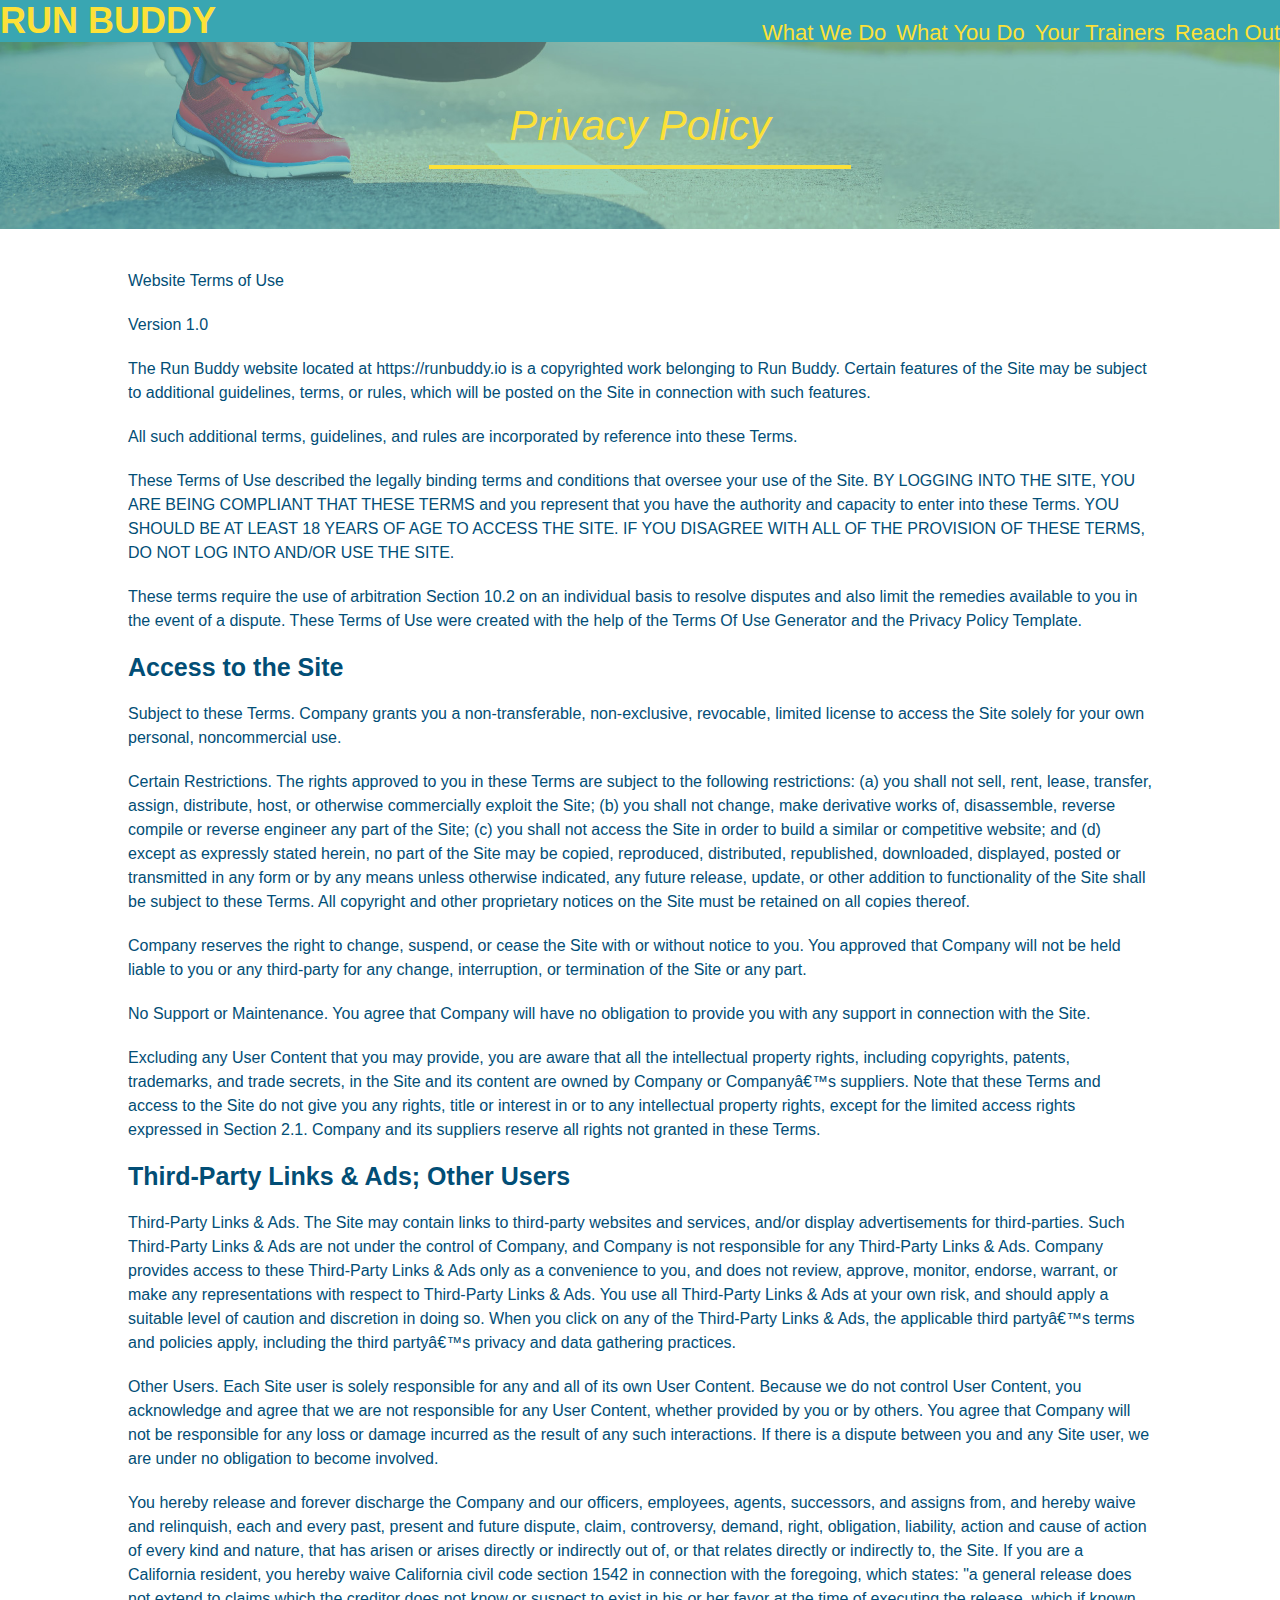
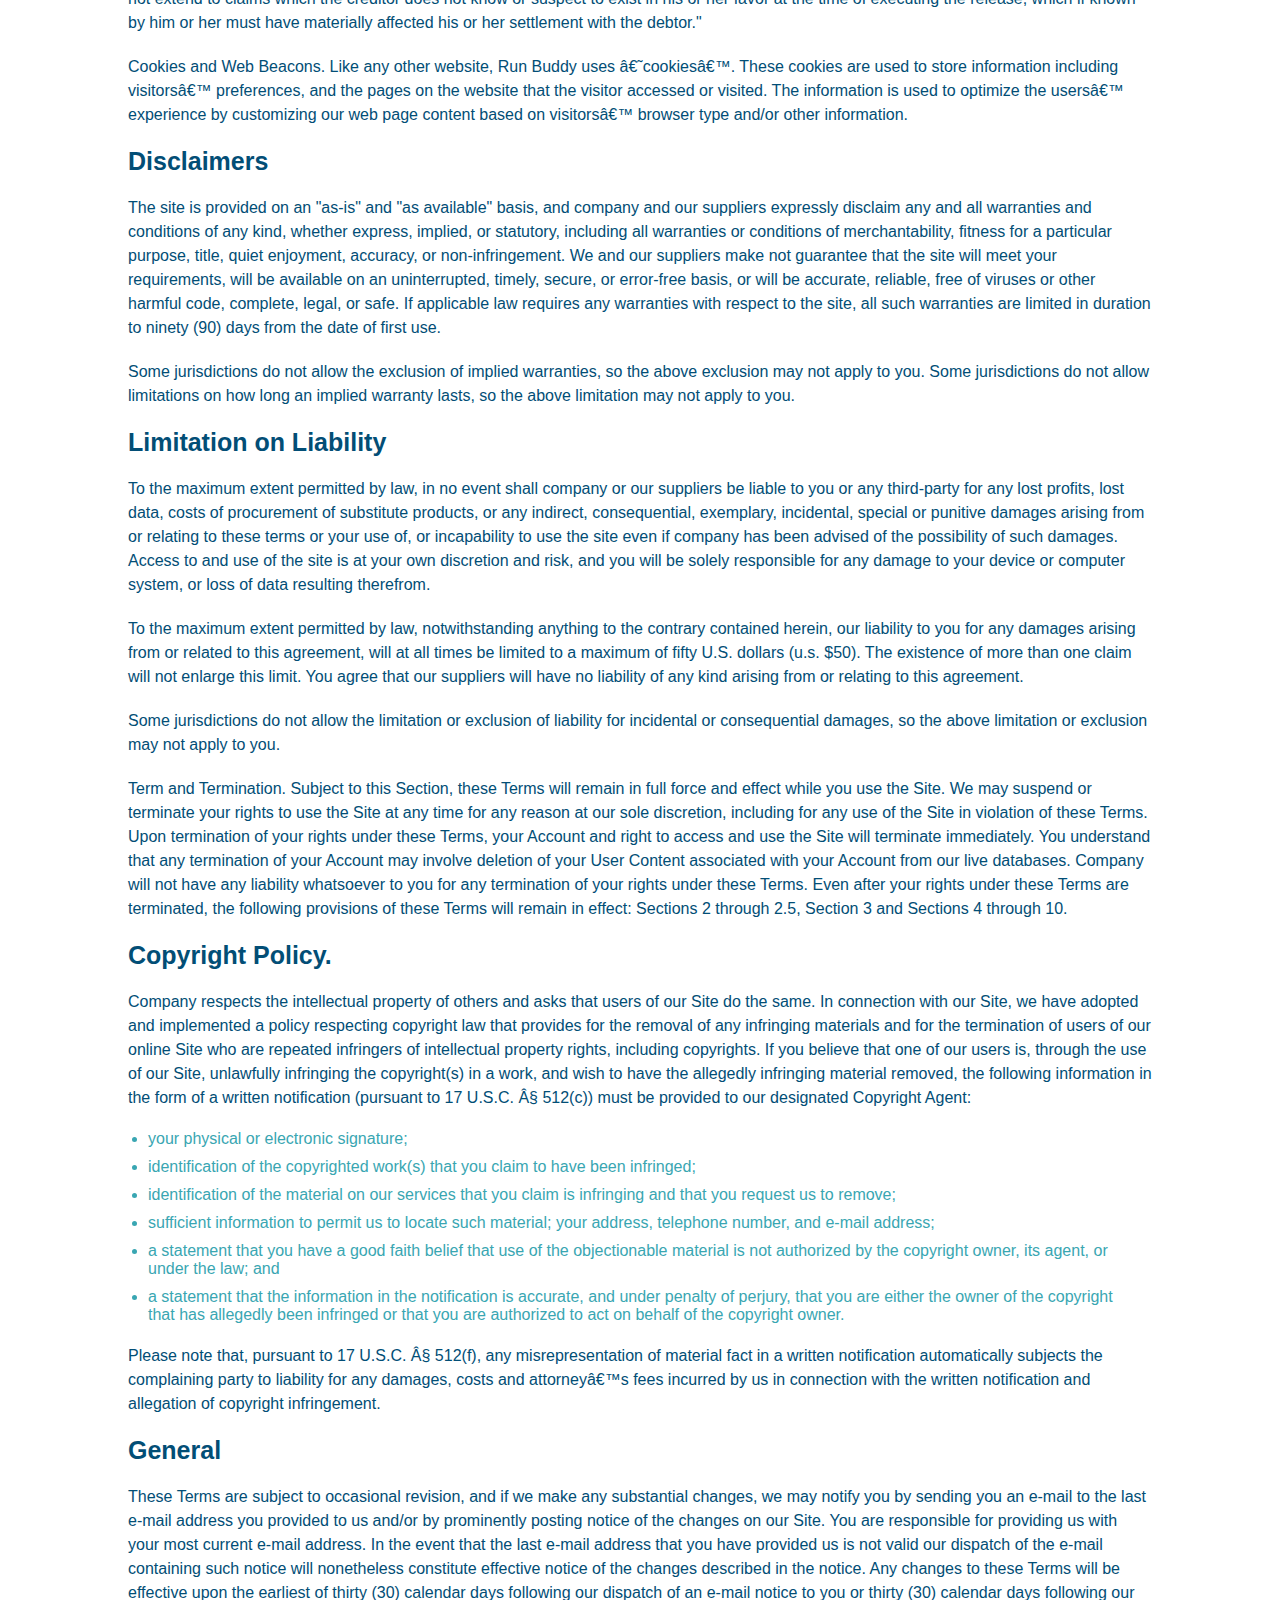
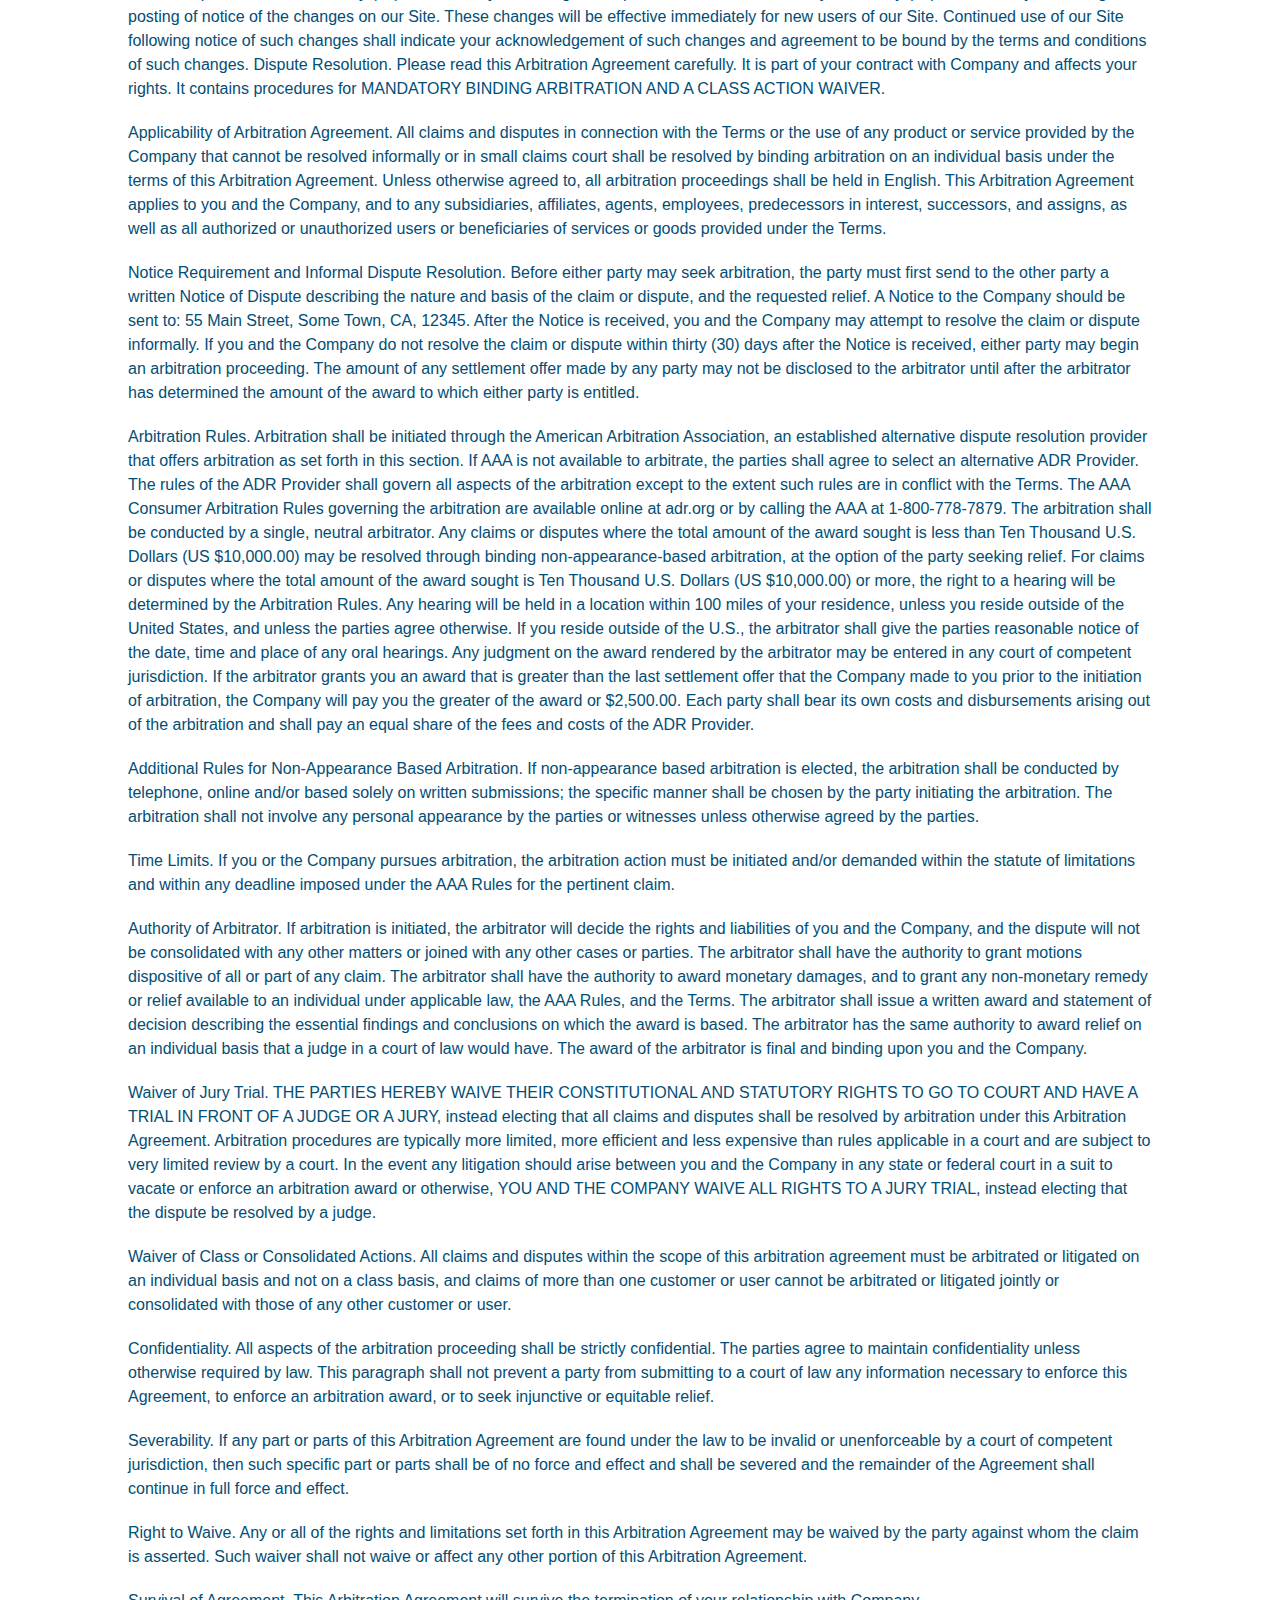
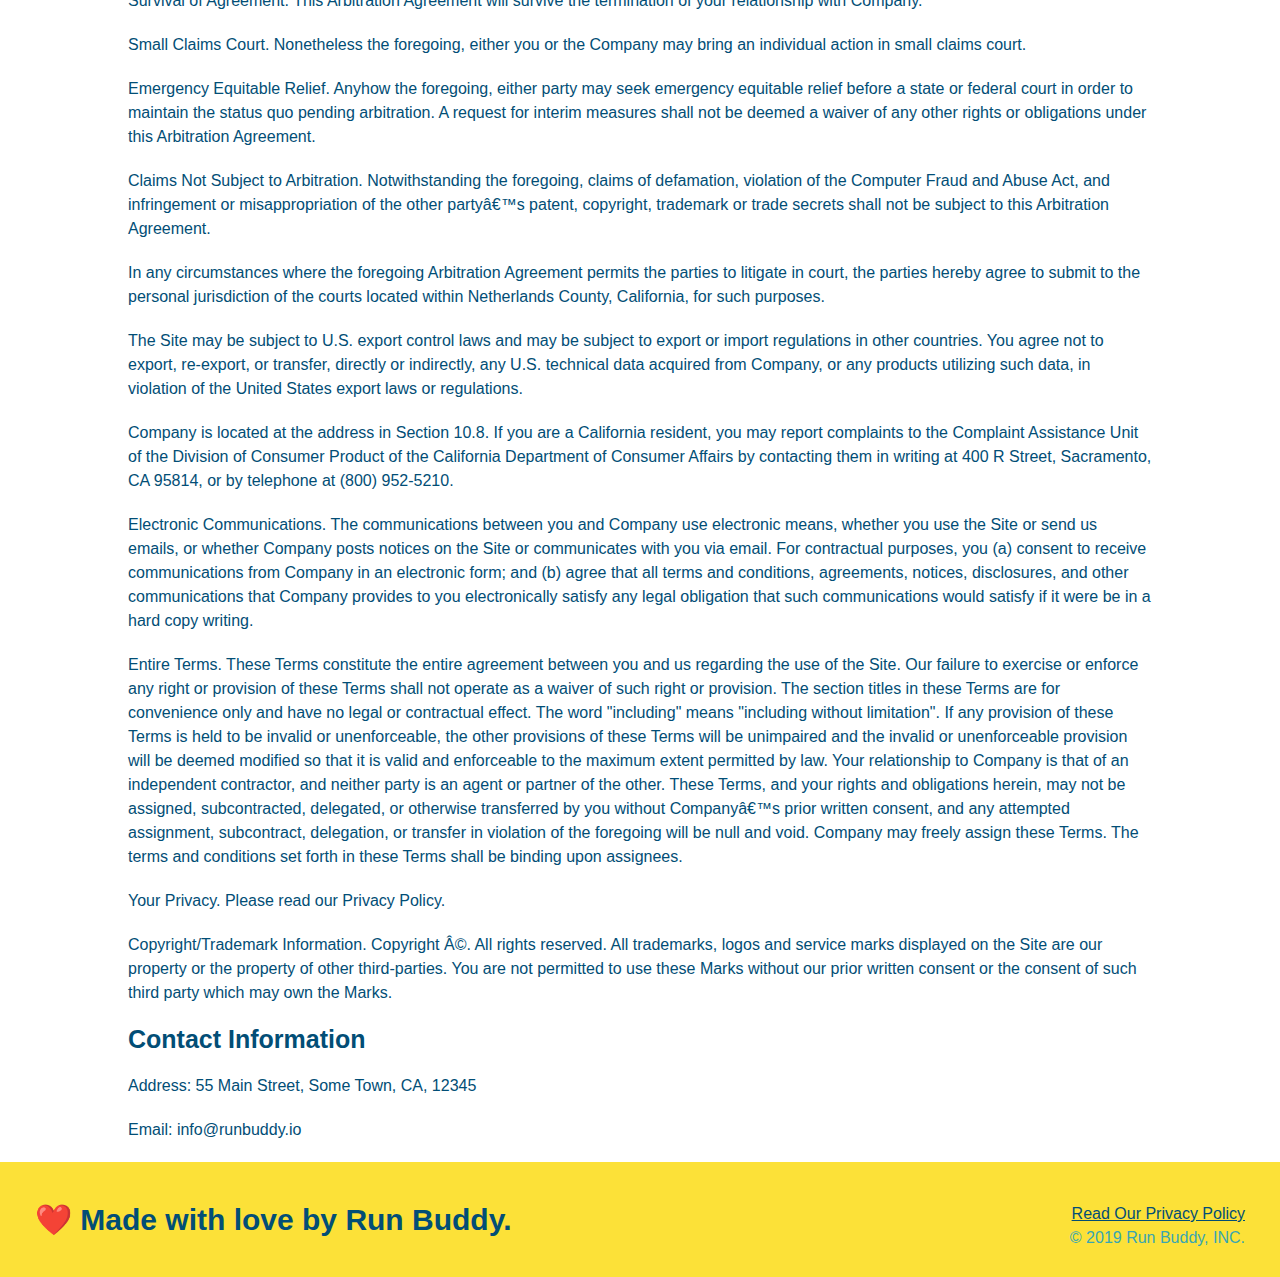
==== privacy-policy.html @ 4a55d243 "privacy policy" ====
<!DOCTYPE html>
<html lang="en">
<head>
    <meta charset="UTF-8">
    <link rel="stylesheet" href="./assets/css/style.css">

    <link rel="stylesheet" href="./assets/css/secondary-styles.css">
    <title>Privacy Policy - Run Buddy</title>
</head>
<body>
     <!-- navigation -->
    <header>
        <h1>
          <a href="/">RUN BUDDY</a>      
        <nav>
          <!-- Unordered list element -->
          <ul>
            <!-- List item element -->
            <li>
              <!-- Anchor element -->
              <a href="./index.html#what-we-do">What We Do</a>
            </li>
            <li>
              <a href="./index.html#what-you-do">What You Do</a>
            </li>
            <li>
              <a href="./index.html#your-trainers">Your Trainers</a>
            </li>
            <li>
              <a href="./index.html#reach-out">Reach Out</a>
            </li>
          </ul>
        </nav>
      </header>
      <section class="hero">
        <h2 class="page-title">
            Privacy Policy
        </h2>
      </section>
      <article class="secondary-content">
          
      <p>
        Website Terms of Use
      </p>

      <p>
        Version 1.0
      </p>

      <p>
        The Run Buddy website located at https://runbuddy.io is a copyrighted work belonging to Run Buddy. Certain
        features of the Site may be subject to additional guidelines, terms, or rules, which will be posted on the Site
        in connection with such features.
      </p>

      <p>
        All such additional terms, guidelines, and rules are incorporated by reference into these Terms.
      </p>

      <p>
        These Terms of Use described the legally binding terms and conditions that oversee your use of the Site. BY
        LOGGING INTO THE SITE, YOU ARE BEING COMPLIANT THAT THESE TERMS and you represent that you have the authority
        and capacity to enter into these Terms. YOU SHOULD BE AT LEAST 18 YEARS OF AGE TO ACCESS THE SITE. IF YOU
        DISAGREE WITH ALL OF THE PROVISION OF THESE TERMS, DO NOT LOG INTO AND/OR USE THE SITE.
      </p>

      <p>
        These terms require the use of arbitration Section 10.2 on an individual basis to resolve disputes and also
        limit the remedies available to you in the event of a dispute. These Terms of Use were created with the help of
        the Terms Of Use Generator and the Privacy Policy Template.
      </p>

      <h3>
        Access to the Site
      </h3>

      <p>
        Subject to these Terms. Company grants you a non-transferable, non-exclusive, revocable, limited license to
        access the Site solely for your own personal, noncommercial use.
      </p>

      <p>
        Certain Restrictions. The rights approved to you in these Terms are subject to the following restrictions: (a)
        you shall not sell, rent, lease, transfer, assign, distribute, host, or otherwise commercially exploit the Site;
        (b) you shall not change, make derivative works of, disassemble, reverse compile or reverse engineer any part of
        the Site; (c) you shall not access the Site in order to build a similar or competitive website; and (d) except
        as expressly stated herein, no part of the Site may be copied, reproduced, distributed, republished, downloaded,
        displayed, posted or transmitted in any form or by any means unless otherwise indicated, any future release,
        update, or other addition to functionality of the Site shall be subject to these Terms. All copyright and other
        proprietary notices on the Site must be retained on all copies thereof.
      </p>

      <p>
        Company reserves the right to change, suspend, or cease the Site with or without notice to you. You approved
        that Company will not be held liable to you or any third-party for any change, interruption, or termination of
        the Site or any part.
      </p>

      <p>
        No Support or Maintenance. You agree that Company will have no obligation to provide you with any support in
        connection with the Site.
      </p>

      <p>
        Excluding any User Content that you may provide, you are aware that all the intellectual property rights,
        including copyrights, patents, trademarks, and trade secrets, in the Site and its content are owned by Company
        or Companyâ€™s suppliers. Note that these Terms and access to the Site do not give you any rights, title or
        interest in or to any intellectual property rights, except for the limited access rights expressed in Section
        2.1. Company and its suppliers reserve all rights not granted in these Terms.
      </p>

      <h3>
        Third-Party Links & Ads; Other Users
      </h3>

      <p>
        Third-Party Links & Ads. The Site may contain links to third-party websites and services, and/or display
        advertisements for third-parties. Such Third-Party Links & Ads are not under the control of Company, and Company
        is not responsible for any Third-Party Links & Ads. Company provides access to these Third-Party Links & Ads
        only as a convenience to you, and does not review, approve, monitor, endorse, warrant, or make any
        representations with respect to Third-Party Links & Ads. You use all Third-Party Links & Ads at your own risk,
        and should apply a suitable level of caution and discretion in doing so. When you click on any of the
        Third-Party Links & Ads, the applicable third partyâ€™s terms and policies apply, including the third partyâ€™s
        privacy and data gathering practices.
      </p>

      <p>
        Other Users. Each Site user is solely responsible for any and all of its own User Content. Because we do not
        control User Content, you acknowledge and agree that we are not responsible for any User Content, whether
        provided by you or by others. You agree that Company will not be responsible for any loss or damage incurred as
        the result of any such interactions. If there is a dispute between you and any Site user, we are under no
        obligation to become involved.
      </p>

      <p>
        You hereby release and forever discharge the Company and our officers, employees, agents, successors, and
        assigns from, and hereby waive and relinquish, each and every past, present and future dispute, claim,
        controversy, demand, right, obligation, liability, action and cause of action of every kind and nature, that has
        arisen or arises directly or indirectly out of, or that relates directly or indirectly to, the Site. If you are
        a California resident, you hereby waive California civil code section 1542 in connection with the foregoing,
        which states: "a general release does not extend to claims which the creditor does not know or suspect to exist
        in his or her favor at the time of executing the release, which if known by him or her must have materially
        affected his or her settlement with the debtor."
      </p>

      <p>
        Cookies and Web Beacons. Like any other website, Run Buddy uses â€˜cookiesâ€™. These cookies are used to store
        information including visitorsâ€™ preferences, and the pages on the website that the visitor accessed or visited.
        The information is used to optimize the usersâ€™ experience by customizing our web page content based on visitorsâ€™
        browser type and/or other information.
      </p>

      <h3>
        Disclaimers
      </h3>

      <p>
        The site is provided on an "as-is" and "as available" basis, and company and our suppliers expressly disclaim
        any and all warranties and conditions of any kind, whether express, implied, or statutory, including all
        warranties or conditions of merchantability, fitness for a particular purpose, title, quiet enjoyment, accuracy,
        or non-infringement. We and our suppliers make not guarantee that the site will meet your requirements, will be
        available on an uninterrupted, timely, secure, or error-free basis, or will be accurate, reliable, free of
        viruses or other harmful code, complete, legal, or safe. If applicable law requires any warranties with respect
        to the site, all such warranties are limited in duration to ninety (90) days from the date of first use.
      </p>

      <p>
        Some jurisdictions do not allow the exclusion of implied warranties, so the above exclusion may not apply to
        you. Some jurisdictions do not allow limitations on how long an implied warranty lasts, so the above limitation
        may not apply to you.
      </p>

      <h3>
        Limitation on Liability
      </h3>

      <p>
        To the maximum extent permitted by law, in no event shall company or our suppliers be liable to you or any
        third-party for any lost profits, lost data, costs of procurement of substitute products, or any indirect,
        consequential, exemplary, incidental, special or punitive damages arising from or relating to these terms or
        your use of, or incapability to use the site even if company has been advised of the possibility of such
        damages. Access to and use of the site is at your own discretion and risk, and you will be solely responsible
        for any damage to your device or computer system, or loss of data resulting therefrom.
      </p>

      <p>
        To the maximum extent permitted by law, notwithstanding anything to the contrary contained herein, our liability
        to you for any damages arising from or related to this agreement, will at all times be limited to a maximum of
        fifty U.S. dollars (u.s. $50). The existence of more than one claim will not enlarge this limit. You agree that
        our suppliers will have no liability of any kind arising from or relating to this agreement.
      </p>

      <p>
        Some jurisdictions do not allow the limitation or exclusion of liability for incidental or consequential
        damages, so the above limitation or exclusion may not apply to you.
      </p>

      <p>
        Term and Termination. Subject to this Section, these Terms will remain in full force and effect while you use
        the Site. We may suspend or terminate your rights to use the Site at any time for any reason at our sole
        discretion, including for any use of the Site in violation of these Terms. Upon termination of your rights under
        these Terms, your Account and right to access and use the Site will terminate immediately. You understand that
        any termination of your Account may involve deletion of your User Content associated with your Account from our
        live databases. Company will not have any liability whatsoever to you for any termination of your rights under
        these Terms. Even after your rights under these Terms are terminated, the following provisions of these Terms
        will remain in effect: Sections 2 through 2.5, Section 3 and Sections 4 through 10.
      </p>

      <h3>
        Copyright Policy.
      </h3>

      <p>
        Company respects the intellectual property of others and asks that users of our Site do the same. In connection
        with our Site, we have adopted and implemented a policy respecting copyright law that provides for the removal
        of any infringing materials and for the termination of users of our online Site who are repeated infringers of
        intellectual property rights, including copyrights. If you believe that one of our users is, through the use of
        our Site, unlawfully infringing the copyright(s) in a work, and wish to have the allegedly infringing material
        removed, the following information in the form of a written notification (pursuant to 17 U.S.C. Â§ 512(c)) must
        be provided to our designated Copyright Agent:
      </p>

      <ul>
        <li>
          your physical or electronic signature;
        </li>
        <li>
          identification of the copyrighted work(s) that you claim to have been infringed;
        </li>
        <li>
          identification of the material on our services that you claim is infringing and that you request us to remove;
        </li>
        <li>
          sufficient information to permit us to locate such material; your address, telephone number, and e-mail
          address;
        </li>
        <li>
          a statement that you have a good faith belief that use of the objectionable material is not authorized by the
          copyright owner, its agent, or under the law; and
        </li>
        <li>
          a statement that the information in the notification is accurate, and under penalty of perjury, that you are
          either the owner of the copyright that has allegedly been infringed or that you are authorized to act on
          behalf of the copyright owner.
        </li>
      </ul>

      <p>
        Please note that, pursuant to 17 U.S.C. Â§ 512(f), any misrepresentation of material fact in a written
        notification automatically subjects the complaining party to liability for any damages, costs and attorneyâ€™s
        fees incurred by us in connection with the written notification and allegation of copyright infringement.
      </p>

      <h3>
        General
      </h3>

      <p>
        These Terms are subject to occasional revision, and if we make any substantial changes, we may notify you by
        sending you an e-mail to the last e-mail address you provided to us and/or by prominently posting notice of the
        changes on our Site. You are responsible for providing us with your most current e-mail address. In the event
        that the last e-mail address that you have provided us is not valid our dispatch of the e-mail containing such
        notice will nonetheless constitute effective notice of the changes described in the notice. Any changes to these
        Terms will be effective upon the earliest of thirty (30) calendar days following our dispatch of an e-mail
        notice to you or thirty (30) calendar days following our posting of notice of the changes on our Site. These
        changes will be effective immediately for new users of our Site. Continued use of our Site following notice of
        such changes shall indicate your acknowledgement of such changes and agreement to be bound by the terms and
        conditions of such changes. Dispute Resolution. Please read this Arbitration Agreement carefully. It is part of
        your contract with Company and affects your rights. It contains procedures for MANDATORY BINDING ARBITRATION AND
        A CLASS ACTION WAIVER.
      </p>

      <p>
        Applicability of Arbitration Agreement. All claims and disputes in connection with the Terms or the use of any
        product or service provided by the Company that cannot be resolved informally or in small claims court shall be
        resolved by binding arbitration on an individual basis under the terms of this Arbitration Agreement. Unless
        otherwise agreed to, all arbitration proceedings shall be held in English. This Arbitration Agreement applies to
        you and the Company, and to any subsidiaries, affiliates, agents, employees, predecessors in interest,
        successors, and assigns, as well as all authorized or unauthorized users or beneficiaries of services or goods
        provided under the Terms.
      </p>

      <p>
        Notice Requirement and Informal Dispute Resolution. Before either party may seek arbitration, the party must
        first send to the other party a written Notice of Dispute describing the nature and basis of the claim or
        dispute, and the requested relief. A Notice to the Company should be sent to: 55 Main Street, Some Town, CA,
        12345. After the Notice is received, you and the Company may attempt to resolve the claim or dispute informally.
        If you and the Company do not resolve the claim or dispute within thirty (30) days after the Notice is received,
        either party may begin an arbitration proceeding. The amount of any settlement offer made by any party may not
        be disclosed to the arbitrator until after the arbitrator has determined the amount of the award to which either
        party is entitled.
      </p>

      <p>
        Arbitration Rules. Arbitration shall be initiated through the American Arbitration Association, an established
        alternative dispute resolution provider that offers arbitration as set forth in this section. If AAA is not
        available to arbitrate, the parties shall agree to select an alternative ADR Provider. The rules of the ADR
        Provider shall govern all aspects of the arbitration except to the extent such rules are in conflict with the
        Terms. The AAA Consumer Arbitration Rules governing the arbitration are available online at adr.org or by
        calling the AAA at 1-800-778-7879. The arbitration shall be conducted by a single, neutral arbitrator. Any
        claims or disputes where the total amount of the award sought is less than Ten Thousand U.S. Dollars (US
        $10,000.00) may be resolved through binding non-appearance-based arbitration, at the option of the party seeking
        relief. For claims or disputes where the total amount of the award sought is Ten Thousand U.S. Dollars (US
        $10,000.00) or more, the right to a hearing will be determined by the Arbitration Rules. Any hearing will be
        held in a location within 100 miles of your residence, unless you reside outside of the United States, and
        unless the parties agree otherwise. If you reside outside of the U.S., the arbitrator shall give the parties
        reasonable notice of the date, time and place of any oral hearings. Any judgment on the award rendered by the
        arbitrator may be entered in any court of competent jurisdiction. If the arbitrator grants you an award that is
        greater than the last settlement offer that the Company made to you prior to the initiation of arbitration, the
        Company will pay you the greater of the award or $2,500.00. Each party shall bear its own costs and
        disbursements arising out of the arbitration and shall pay an equal share of the fees and costs of the ADR
        Provider.
      </p>

      <p>
        Additional Rules for Non-Appearance Based Arbitration. If non-appearance based arbitration is elected, the
        arbitration shall be conducted by telephone, online and/or based solely on written submissions; the specific
        manner shall be chosen by the party initiating the arbitration. The arbitration shall not involve any personal
        appearance by the parties or witnesses unless otherwise agreed by the parties.
      </p>

      <p>
        Time Limits. If you or the Company pursues arbitration, the arbitration action must be initiated and/or demanded
        within the statute of limitations and within any deadline imposed under the AAA Rules for the pertinent claim.
      </p>

      <p>
        Authority of Arbitrator. If arbitration is initiated, the arbitrator will decide the rights and liabilities of
        you and the Company, and the dispute will not be consolidated with any other matters or joined with any other
        cases or parties. The arbitrator shall have the authority to grant motions dispositive of all or part of any
        claim. The arbitrator shall have the authority to award monetary damages, and to grant any non-monetary remedy
        or relief available to an individual under applicable law, the AAA Rules, and the Terms. The arbitrator shall
        issue a written award and statement of decision describing the essential findings and conclusions on which the
        award is based. The arbitrator has the same authority to award relief on an individual basis that a judge in a
        court of law would have. The award of the arbitrator is final and binding upon you and the Company.
      </p>

      <p>
        Waiver of Jury Trial. THE PARTIES HEREBY WAIVE THEIR CONSTITUTIONAL AND STATUTORY RIGHTS TO GO TO COURT AND HAVE
        A TRIAL IN FRONT OF A JUDGE OR A JURY, instead electing that all claims and disputes shall be resolved by
        arbitration under this Arbitration Agreement. Arbitration procedures are typically more limited, more efficient
        and less expensive than rules applicable in a court and are subject to very limited review by a court. In the
        event any litigation should arise between you and the Company in any state or federal court in a suit to vacate
        or enforce an arbitration award or otherwise, YOU AND THE COMPANY WAIVE ALL RIGHTS TO A JURY TRIAL, instead
        electing that the dispute be resolved by a judge.
      </p>

      <p>
        Waiver of Class or Consolidated Actions. All claims and disputes within the scope of this arbitration agreement
        must be arbitrated or litigated on an individual basis and not on a class basis, and claims of more than one
        customer or user cannot be arbitrated or litigated jointly or consolidated with those of any other customer or
        user.
      </p>

      <p>
        Confidentiality. All aspects of the arbitration proceeding shall be strictly confidential. The parties agree to
        maintain confidentiality unless otherwise required by law. This paragraph shall not prevent a party from
        submitting to a court of law any information necessary to enforce this Agreement, to enforce an arbitration
        award, or to seek injunctive or equitable relief.
      </p>

      <p>
        Severability. If any part or parts of this Arbitration Agreement are found under the law to be invalid or
        unenforceable by a court of competent jurisdiction, then such specific part or parts shall be of no force and
        effect and shall be severed and the remainder of the Agreement shall continue in full force and effect.
      </p>

      <p>
        Right to Waive. Any or all of the rights and limitations set forth in this Arbitration Agreement may be waived
        by the party against whom the claim is asserted. Such waiver shall not waive or affect any other portion of this
        Arbitration Agreement.
      </p>

      <p>
        Survival of Agreement. This Arbitration Agreement will survive the termination of your relationship with
        Company.
      </p>

      <p>
        Small Claims Court. Nonetheless the foregoing, either you or the Company may bring an individual action in small
        claims court.
      </p>

      <p>
        Emergency Equitable Relief. Anyhow the foregoing, either party may seek emergency equitable relief before a
        state or federal court in order to maintain the status quo pending arbitration. A request for interim measures
        shall not be deemed a waiver of any other rights or obligations under this Arbitration Agreement.
      </p>

      <p>
        Claims Not Subject to Arbitration. Notwithstanding the foregoing, claims of defamation, violation of the
        Computer Fraud and Abuse Act, and infringement or misappropriation of the other partyâ€™s patent, copyright,
        trademark or trade secrets shall not be subject to this Arbitration Agreement.
      </p>

      <p>
        In any circumstances where the foregoing Arbitration Agreement permits the parties to litigate in court, the
        parties hereby agree to submit to the personal jurisdiction of the courts located within Netherlands County,
        California, for such purposes.
      </p>

      <p>
        The Site may be subject to U.S. export control laws and may be subject to export or import regulations in other
        countries. You agree not to export, re-export, or transfer, directly or indirectly, any U.S. technical data
        acquired from Company, or any products utilizing such data, in violation of the United States export laws or
        regulations.
      </p>

      <p>
        Company is located at the address in Section 10.8. If you are a California resident, you may report complaints
        to the Complaint Assistance Unit of the Division of Consumer Product of the California Department of Consumer
        Affairs by contacting them in writing at 400 R Street, Sacramento, CA 95814, or by telephone at (800) 952-5210.
      </p>

      <p>
        Electronic Communications. The communications between you and Company use electronic means, whether you use the
        Site or send us emails, or whether Company posts notices on the Site or communicates with you via email. For
        contractual purposes, you (a) consent to receive communications from Company in an electronic form; and (b)
        agree that all terms and conditions, agreements, notices, disclosures, and other communications that Company
        provides to you electronically satisfy any legal obligation that such communications would satisfy if it were be
        in a hard copy writing.
      </p>

      <p>
        Entire Terms. These Terms constitute the entire agreement between you and us regarding the use of the Site. Our
        failure to exercise or enforce any right or provision of these Terms shall not operate as a waiver of such right
        or provision. The section titles in these Terms are for convenience only and have no legal or contractual
        effect. The word "including" means "including without limitation". If any provision of these Terms is held to be
        invalid or unenforceable, the other provisions of these Terms will be unimpaired and the invalid or
        unenforceable provision will be deemed modified so that it is valid and enforceable to the maximum extent
        permitted by law. Your relationship to Company is that of an independent contractor, and neither party is an
        agent or partner of the other. These Terms, and your rights and obligations herein, may not be assigned,
        subcontracted, delegated, or otherwise transferred by you without Companyâ€™s prior written consent, and any
        attempted assignment, subcontract, delegation, or transfer in violation of the foregoing will be null and void.
        Company may freely assign these Terms. The terms and conditions set forth in these Terms shall be binding upon
        assignees.
      </p>

      <p>
        Your Privacy. Please read our Privacy Policy.
      </p>

      <p>
        Copyright/Trademark Information. Copyright Â©. All rights reserved. All trademarks, logos and service marks
        displayed on the Site are our property or the property of other third-parties. You are not permitted to use
        these Marks without our prior written consent or the consent of such third party which may own the Marks.
      </p>

      <h3>
        Contact Information
      </h3>

      <p>
        Address: 55 Main Street, Some Town, CA, 12345
      </p>

      <p>
        Email: info@runbuddy.io
      </p>

      </article>
      <!-- footer -->
  <footer>
    <h2>❤️ Made with love by Run Buddy.</h2>
    <div>
      <a href="#">Read Our Privacy Policy</a><br />
      &copy; 2019 Run Buddy, INC.
    </div>
  </footer>
</body>
</html>
---- assets/css/style.css ----
* {
    margin: 0;
    padding: 0;
    box-sizing: border-box;
}

/* apply styles to <header> */
header {
    padding: 20px 36 px;
    background-color: #39a6b2;
}
header h1 {
    font-weight: bold;
    font-size: 36px;
    color: #fce138;
    margin: 0;
    display: inline;
}

header a {
    text-decoration: none;
    color: #fce138;
}

header nav {
    float: right;
    margin: 7px 0;
}

header nav ul li {
    display: inline;
}

header nav ul li a {
    margin: 0 30 px;
    font-weight: lighter;
    font-size: 22px;
}

body {
    /* more on this crazy alphanumerical value in a minute! */
    /* I;m a CSS comment */
    color: #39a6b2;
    font-family: Helvetica, Arial, sans-serif;
}

 /* styling for <footer> */
footer {   
    background: #fce138;
    width: 100%;
    padding: 40px 35px;
}

footer h2 {
    display: inline;
    color: #024e76;
    font-size: 30px;
    margin: 0;
}

footer div {
    float: right;
    line-height: 1.5;
    text-align: right;
}

footer a {
    color: #024e76;
}

section {
    padding: 60px;
}

/* Hero Style Start */
.hero {
    height: 600px;
    background-image: url("../images/hero-bg.jpg");
    background-size: cover;
    background-position: center;
    position: relative;
}

.hero-form {
    background-color: #fce138;
    padding: 20px;
    width: 500px;
    color: #024e76;
    border: solid 3px #024e76;
    position: absolute;
    bottom: 120px;
    right: 140px;
}

.hero form h3 {
    font-size: 24px;
    margin: 0px;
}

.hero-form p {
    margin: 5px 0 15px 0;
}

.form-input {
    border: 1px solid #024e76;
    display: block;
    padding: 7px 15px;
    font-size: 16px;
    color: #024e76;
    width: 100%;
    margin-bottom: 15px;
}

.hero-form label {
    margin: 0 5px;
}

.hero-form button {
    color: #fce138;
    background-color: #024e76;
    border: none;
    padding: 10px 20px;
    font-size: 16px;
}
/* Hero Style End */

/* What Do Start */

.intro {
    text-align: center;
}

.intro p {
    line-height: 1.7;
    color: #39a6b2;
    width: 80%;
    font-size: 20px;
    /* add this alongside your other declarations */
    margin: 0 auto;
}

.steps {
    text-align: center;
    background: #fce138;
}

.section-title {
    font-size: 55px;
    color: #024e76;
    margin-bottom: 35px;
    padding: 0 100px 20px 100px;
    display: inline-block;
    border-bottom: 3px solid;
}

.primary-border {
    border-color: #fce138;
}

.secondary-border {
    border-color: #39a6b2;
}

.steps div {
    margin-bottom: 80px;
}

.steps img {
    width: 15%;
    margin: 10px 0;
}
.steps h3 {
    color:  #024e76;
    font-size: 46px;
    margin-top: 10px;
}

.steps p {
    color: #39a6b2;
    font-size: 23px;
}

.steps span {
    font-size: 38px;
}

/* Reach out Styles Start */
.contact {
    text-align: center;
    background: #024e76;
}

.contact-info iframe {
    width: 400px;
    height: 400px;
}
.contact-info div {
    width: 410px;
    display: inline-block;
    vertical-align: top;
    text-align: left;
    margin: 30px 0 0 60px;
    color: white;
}

.contact-info h3 {
    color: #fce138;
    font-size: 32px;
}

.contact-info p, .contact-info address {
    margin: 20px 0;
    line-height: 1.5;
    font-size: 20px;
    font-style: normal;
}

.contact-info a {
    color:  #fce138;
}

/* Reach out Styles End */

.trainers {
    text-align: center;
}

.trainer {
    width: 900px;
    margin: 0 auto 30px auto;
    background: #024e76;
    color: #fce138;
    overflow: auto;
}

.trainer img {
    width: 35%;
    float: left;
}

.trainer-bio {
    padding: 35px;
    float: left;
    width: 65%;
}

.text-left {
    text-align: left;
}

.text-right {
    text-align: right;
}

.trainer-bio h3 {
    font-size: 32px;
    margin-bottom: 8px;
}

.trainer-bio h4 {
    font-weight: lighter;
    font-size: 26px;
    margin-bottom: 25px;
}

.trainer-bio p {
    font-size: 17px;
    line-height: 1.3;
}
---- assets/css/secondary-styles.css ----
.hero {
    background-position: bottom;
    height: auto;
    text-align: center;
    margin-bottom: 40px;
}

.page-title {
    color: #fce138;
    display: inline-block;
    border-bottom: 4px solid #fce138;
    padding: 0 80px 15px 80px;
    font-weight: normal;
    font-size: 42px;
    font-style: italic;
}

.secondary-content {
    width: 80%;
    margin: auto;
    color: #024e76;
}

.secondary-content h3 {
    font-size: 25px;
    margin: 20px 0;
}

.secondary-content p {
    font-size: 16px;
    line-height: 1.5;
    margin: 20px 0;
}

.secondary-content ul {
    margin: 15px 20px;

}

.secondary-content ul li {
    color: #39a6b2;
    margin: 10px 0;
}
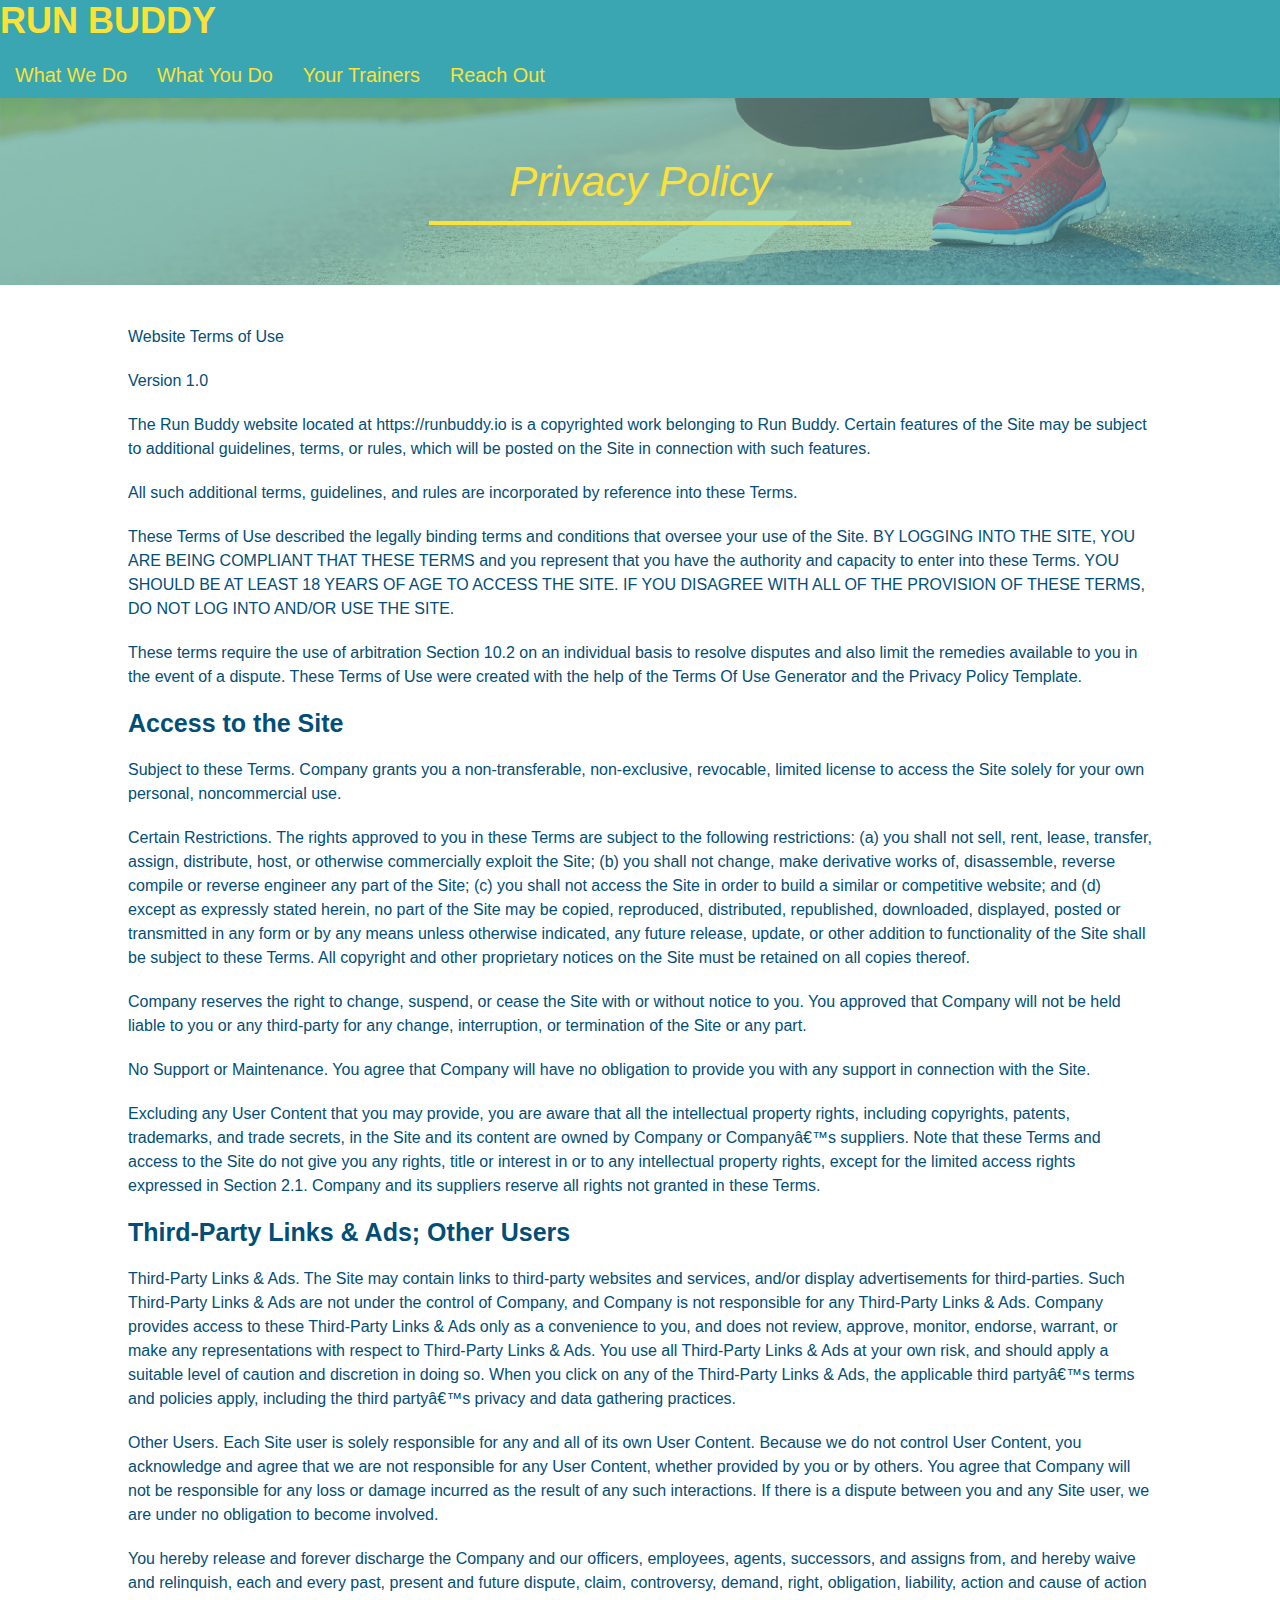
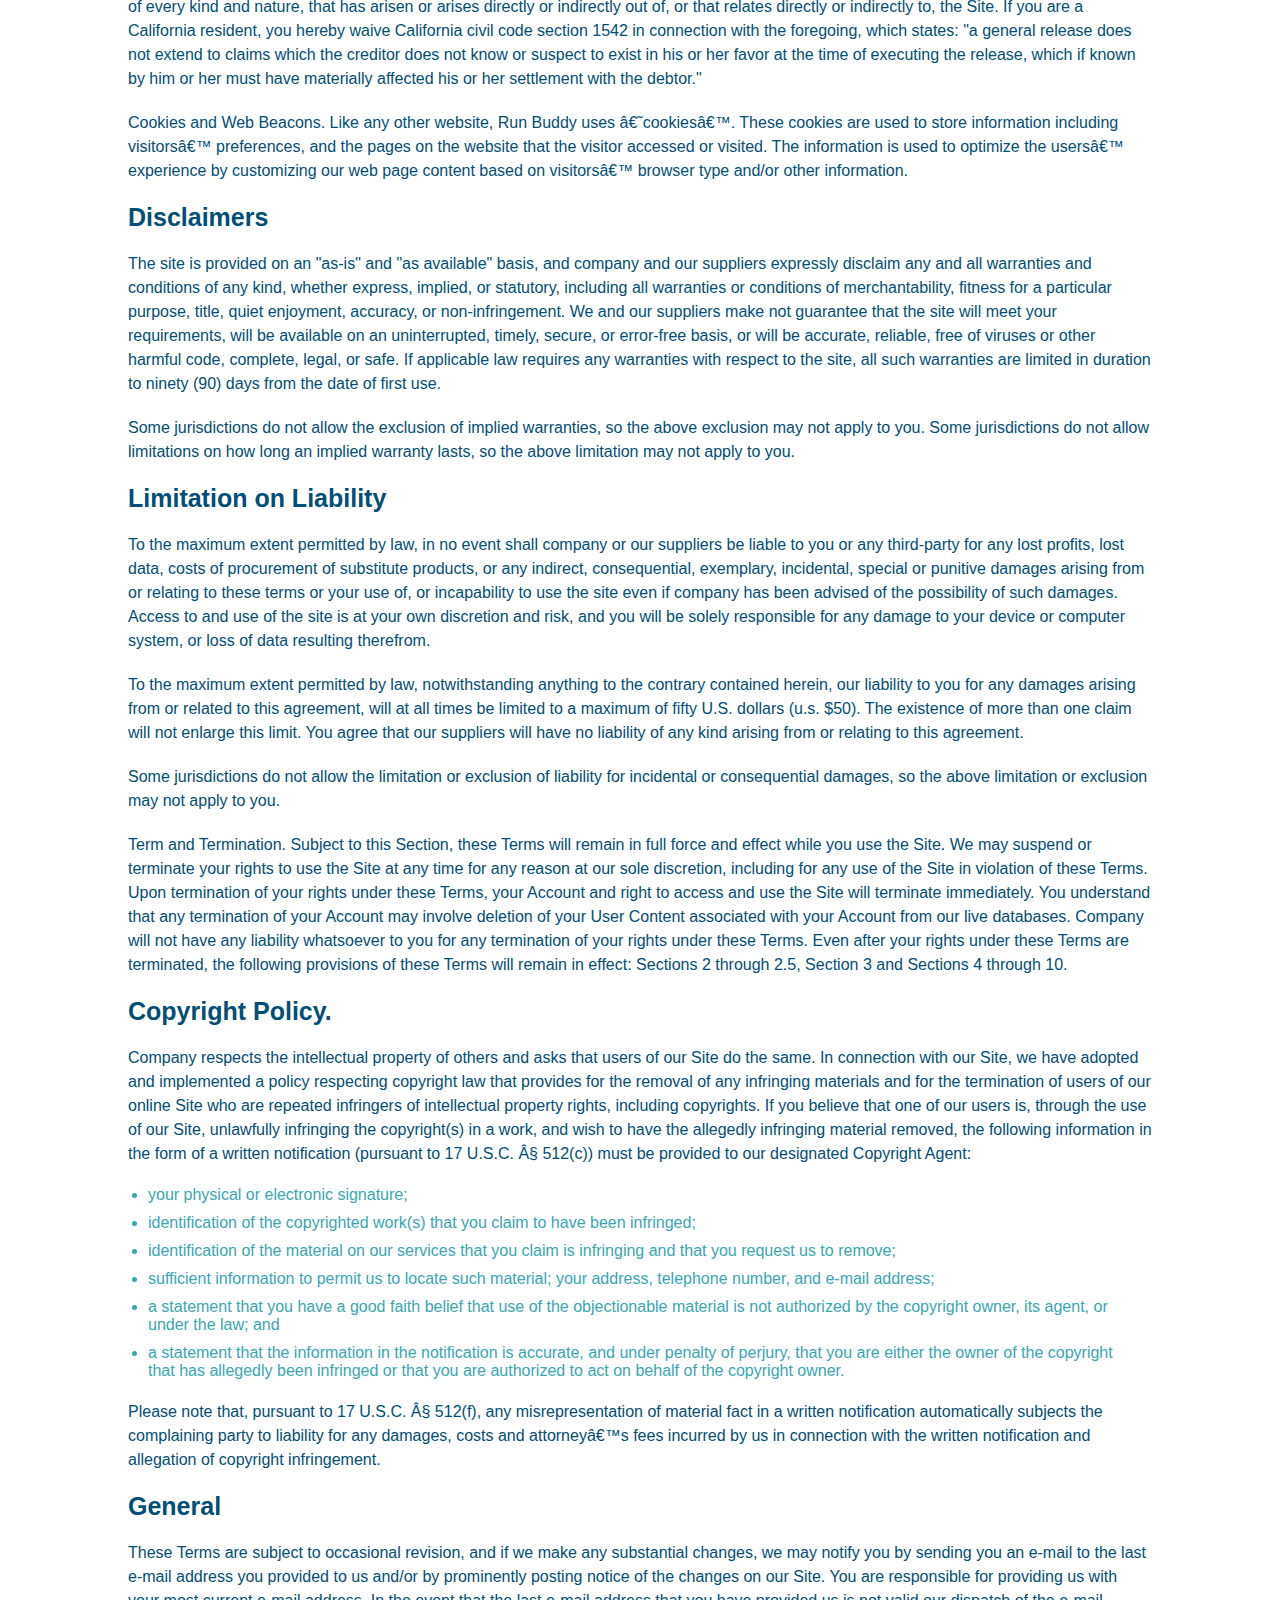
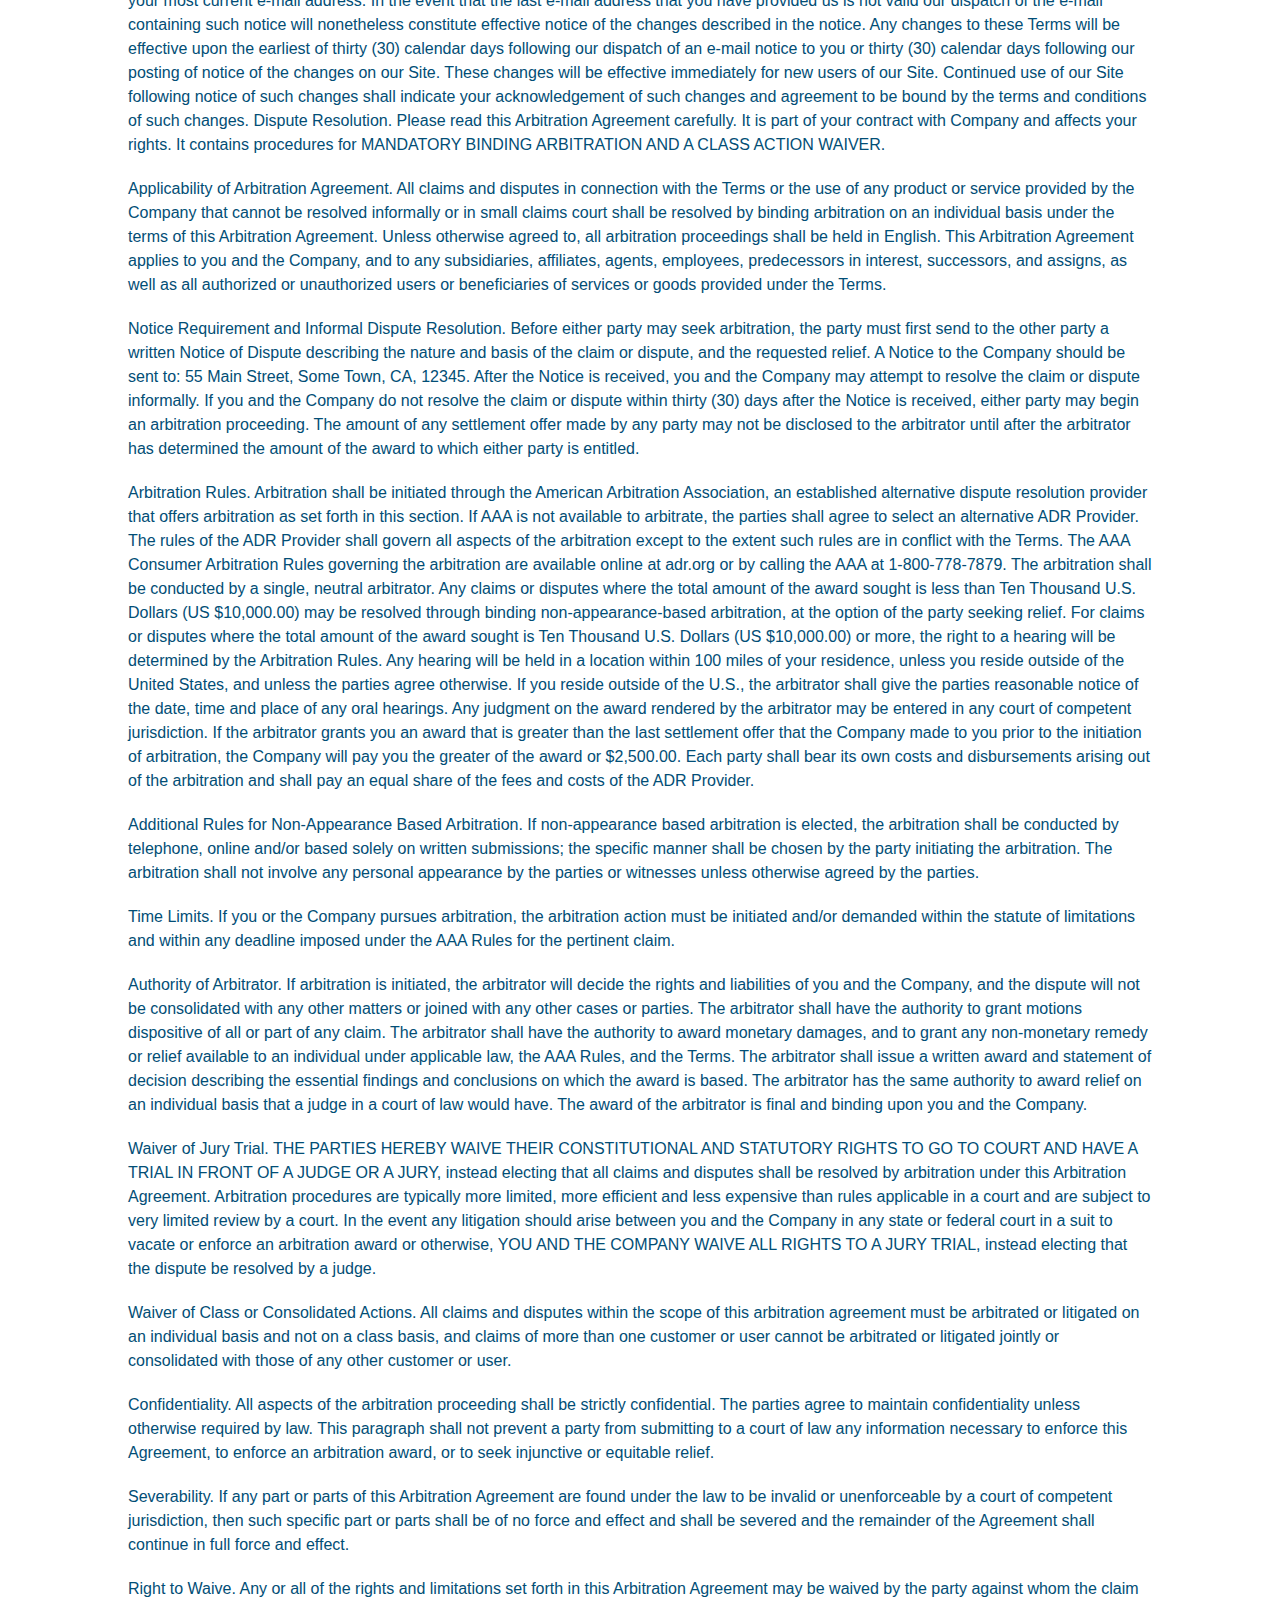
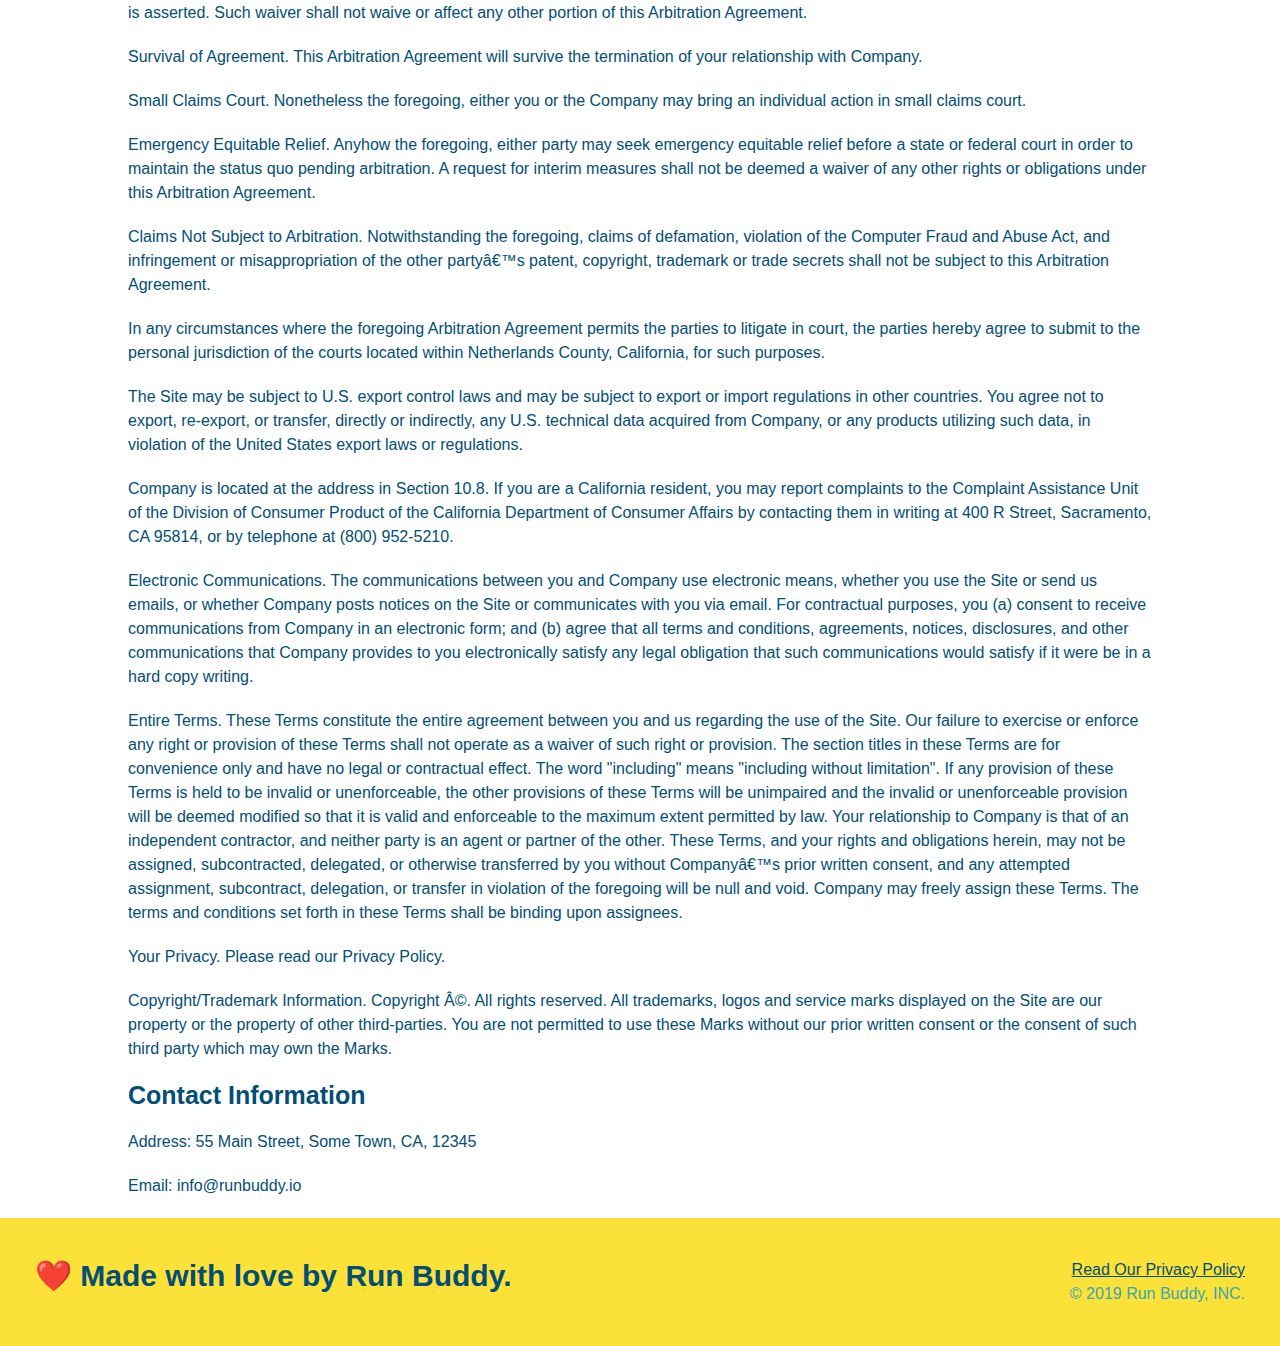
==== commit a4b59c9b: "added media queries for mobile" ====
--- a/privacy-policy.html
+++ b/privacy-policy.html
@@ -2,6 +2,7 @@
 <html lang="en">
 <head>
     <meta charset="UTF-8">
+    <meta name="viewport" content="width=device-width, initial-scale=1.0" />
     <link rel="stylesheet" href="./assets/css/style.css">
 
     <link rel="stylesheet" href="./assets/css/secondary-styles.css">
--- a/assets/css/style.css
+++ b/assets/css/style.css
@@ -8,13 +8,15 @@
 header {
     padding: 20px 36 px;
     background-color: #39a6b2;
+    display: flex;
+    justify-content: space-between;
+    flex-wrap: wrap;
 }
 header h1 {
     font-weight: bold;
     font-size: 36px;
     color: #fce138;
     margin: 0;
-    display: inline;
 }
 
 header a {
@@ -23,18 +25,21 @@
 }
 
 header nav {
-    float: right;
     margin: 7px 0;
 }
 
-header nav ul li {
-    display: inline;
+header nav ul {
+    display: flex;
+    flex-wrap: wrap;
+    justify-content: space-between;
+    align-items: center;
+    list-style: none;
 }
 
 header nav ul li a {
-    margin: 0 30 px;
+    margin: 10px 15px;
     font-weight: lighter;
-    font-size: 22px;
+    font-size: 1.55vw;
 }
 
 body {
@@ -44,52 +49,41 @@
     font-family: Helvetica, Arial, sans-serif;
 }
 
- /* styling for <footer> */
-footer {   
-    background: #fce138;
-    width: 100%;
-    padding: 40px 35px;
-}
-
-footer h2 {
-    display: inline;
-    color: #024e76;
-    font-size: 30px;
-    margin: 0;
-}
-
-footer div {
-    float: right;
-    line-height: 1.5;
-    text-align: right;
-}
-
-footer a {
-    color: #024e76;
-}
-
-section {
-    padding: 60px;
-}
 
 /* Hero Style Start */
 .hero {
-    height: 600px;
+    display: flex;
+    justify-content: center;
+    flex-wrap: wrap;
     background-image: url("../images/hero-bg.jpg");
     background-size: cover;
     background-position: center;
-    position: relative;
+    align-items: flex-start;
+}
+
+.hero-cta {
+    width: 35%;
+    text-align: right;
+    margin: 3.5%;
+    color: #fff;
+    font-size: 18px;
+    line-height: 1.2;
+}
+
+.hero-cta h2 {
+    font-style: italic;
+    font-size: 55px;
+    color: #fce138;
 }
 
 .hero-form {
     background-color: #fce138;
     padding: 20px;
-    width: 500px;
     color: #024e76;
     border: solid 3px #024e76;
-    position: absolute;
-    bottom: 120px;
-    right: 140px;
+    width: 40%;
+    margin: 3.5%;
+    
 }
 
 .hero form h3 {
@@ -125,10 +119,6 @@
 /* Hero Style End */
 
 /* What Do Start */
-
-.intro {
-    text-align: center;
-}
 
 .intro p {
     line-height: 1.7;
@@ -137,19 +127,16 @@
     font-size: 20px;
     /* add this alongside your other declarations */
     margin: 0 auto;
-}
-
-.steps {
     text-align: center;
-    background: #fce138;
 }
 
 .section-title {
-    font-size: 55px;
-    color: #024e76;
-    margin-bottom: 35px;
-    padding: 0 100px 20px 100px;
-    display: inline-block;
+    font-size: 48px;
+    color: #024e76;
+    padding-bottom: 20px;
+    text-align: center;
+    margin: 0 auto 35px auto;
+    width: 50%;
     border-bottom: 3px solid;
 }
 
@@ -160,46 +147,119 @@
 .secondary-border {
     border-color: #39a6b2;
 }
-
-.steps div {
-    margin-bottom: 80px;
-}
-
-.steps img {
-    width: 15%;
-    margin: 10px 0;
-}
-.steps h3 {
+/* Steps section */
+.step {
+    margin: 50px auto;
+    padding-bottom: 50px;
+    width: 80%;
+    border-bottom: 1px solid #39a6b2;
+    display: flex;
+    flex-wrap: wrap;
+    align-items: center;
+    justify-content: space-between;
+}
+
+.steps {
+   
+    background: #fce138;
+}
+
+.step h3 {
     color:  #024e76;
     font-size: 46px;
-    margin-top: 10px;
-}
-
-.steps p {
+    flex: 1 30%;    
+}
+
+.step-text p {
     color: #39a6b2;
-    font-size: 23px;
-}
-
-.steps span {
-    font-size: 38px;
+    font-size: 18px;
+}
+
+.step-info {
+    flex: 2 70%;
+    display: flex;
+    flex-wrap: wrap;
+    align-items: center;
+}
+.step-text h4 {
+    font-size: 26px;
+    line-height: 1.5;
+    color: #024e76;
+}
+
+.step-img {
+    flex:  1 12%;
+    margin-right: 20px;
+}
+
+.step-img img {
+    max-width: 100%;
+}
+
+.step-text {
+    flex: 12;
+}
+/* Steps end */
+
+.trainers { 
+    width: 100%;
+    margin: 0 auto;
+    display: flex;
+    flex-wrap: wrap;
+    justify-content: space-around;
+}
+
+.trainer {
+    margin: 20px;
+    background: #024e76;
+    color: #fce138;
+    flex: 1;
+}
+
+.trainer img {
+    width: 100%;
+}
+
+.trainer-bio {
+    padding: 25px;
+    line-height: 1.3;
+}
+
+.trainer-bio h3 {
+    font-size: 28px;
+}
+
+.trainer-bio h4 {
+    font-weight: lighter;
+    font-size: 22px;
+    margin-bottom: 15px;
+}
+
+.trainer-bio p {
+    font-size: 17px;
+    
 }
 
 /* Reach out Styles Start */
 .contact {
-    text-align: center;
+    
     background: #024e76;
 }
 
+.contact-info {
+    display: flex;
+    justify-content: space-between;
+    flex-wrap: wrap;
+}
+
+.contact-info > * {
+    flex: 1;
+    margin: 15px;
+}
 .contact-info iframe {
-    width: 400px;
     height: 400px;
 }
 .contact-info div {
-    width: 410px;
-    display: inline-block;
-    vertical-align: top;
-    text-align: left;
-    margin: 30px 0 0 60px;
     color: white;
 }
 
@@ -209,39 +269,65 @@
 }
 
 .contact-info p, .contact-info address {
-    margin: 20px 0;
+    margin: 16px 0;
     line-height: 1.5;
     font-size: 20px;
     font-style: normal;
 }
 
+.contact-form input, .contact-form textarea {
+    border: 1px solid #024e76;
+    display: block;
+    padding: 7px 15px;
+    font-size: 16px;
+    color: #024e76;
+    width: 100%;
+    margin-bottom: 15px;
+    margin-top: 5px;
+}
+
+.contact-form button {
+    width: 100%;
+    border: none;
+    background: #fce138;
+    color: #024e76;
+    text-align: center;
+    padding: 15px 0;
+    font-size: 16px;
+}
 .contact-info a {
     color:  #fce138;
 }
 
 /* Reach out Styles End */
 
-.trainers {
-    text-align: center;
-}
-
-.trainer {
-    width: 900px;
-    margin: 0 auto 30px auto;
-    background: #024e76;
-    color: #fce138;
-    overflow: auto;
-}
-
-.trainer img {
-    width: 35%;
-    float: left;
-}
-
-.trainer-bio {
-    padding: 35px;
-    float: left;
-    width: 65%;
+/* Footer Style start */
+footer {   
+    background: #fce138;
+    width: 100%;
+    padding: 40px 35px;
+    display: flex;
+    justify-content: space-between;
+    flex-wrap: wrap;
+}
+
+footer h2 {
+    color: #024e76;
+    font-size: 30px;
+    margin: 0;
+}
+
+footer div {
+    line-height: 1.5;
+    text-align: right;
+}
+
+footer a {
+    color: #024e76;
+}
+/* Footer Style end */
+section {
+    padding: 60px;
 }
 
 .text-left {
@@ -252,18 +338,111 @@
     text-align: right;
 }
 
-.trainer-bio h3 {
-    font-size: 32px;
-    margin-bottom: 8px;
-}
-
-.trainer-bio h4 {
-    font-weight: lighter;
-    font-size: 26px;
-    margin-bottom: 25px;
-}
-
-.trainer-bio p {
-    font-size: 17px;
-    line-height: 1.3;
+.flex-row {
+    display: flex;
+}
+
+/* media queries */
+/* MEDIA QUERY FOR SMALLER DESKTOP SCREENS AND SMALLER */
+@media screen and (max-width: 980px) {
+   header {
+       padding-bottom: 0;
+       justify-content: center;
+   }
+
+   header h1 {
+       width: 100%;
+       text-align: center;
+   }
+
+   header nav ul {
+       margin-top: 20px;
+       width: 100%;
+       justify-content: center;
+   }
+   header nav ul li a {
+       font-size: 20px;
+   }
+
+   footer h2, footer div {
+       text-align: center;
+       width: 100%;
+   }
+
+   .hero-cta, .hero-form {
+       width: 100%;
+   }
+
+   .hero-cta {
+       text-align: center;
+   }
+
+   .section-title {
+       width: 80%;
+   }
+
+   .trainer {
+        flex: 0 70%;
+   }
+
+   .contact-info iframe {
+       flex: 1 100%;
+   }
+}   
+
+/* MEDIA QUERY FOR TABLETS AND SMALLER */
+@media screen and (max-width: 768px) {
+    section {
+        padding: 30px 15px;
+    }
+    .step h3 {
+        flex: 1 100%;
+        text-align: center;
+    }
+
+    .step-info {
+        flex: 2 100%;
+        text-align: center;
+        justify-content: center;
+    }
+
+    .step-img {
+        flex: 0 32%;
+        margin-right: 0;
+        margin-top: 15px;
+        margin-bottom: 15px;
+    }
+    .step-text {
+        flex: 100%;
+    }
+}
+/* MEDIA QUERY FOR MOBILE PHONES AND SMALLER */
+@media screen and (max-width: 575px) {
+    .hero-form button {
+        width: 100%;
+    }
+
+    .section-title {
+        width: 95%;
+    }
+
+    .intro p {
+        width: 100%;
+    }
+
+    .trainer {
+        flex: 0 100%;
+    }
+
+    .contact-info {
+        text-align: center;
+    }
+
+    .contact-info > * {
+        flex: 0 100%;
+    }
+
+    .contact-form {
+        order: 3;
+    }
 }